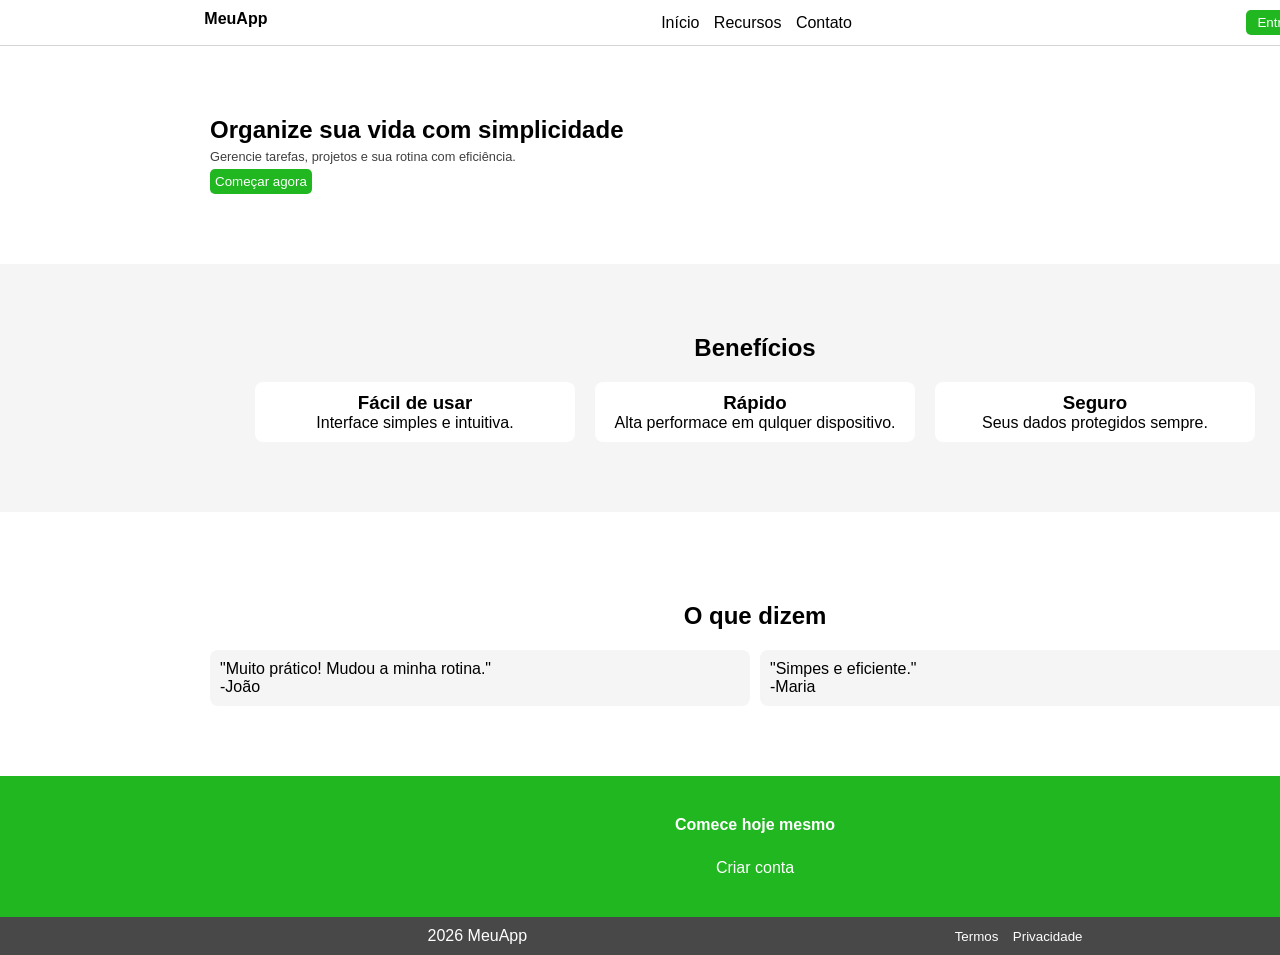
==== index.html @ 75bf66e9 "finalizei meuApp" ====
<!DOCTYPE html>
<html lang="PT-BR">
<head>
    <meta charset="UTF-8">
    <meta name="viewport" content="width=device-width, initial-scale=1.0">
    <link rel="stylesheet" href="style.css">
    <title>MeuApp</title>
</head>
<body>
        <header>
            <p>MeuApp</p>
            <div>
                <a href="">Início</a>
                <a href="">Recursos</a>
                <a href="">Contato</a>
            </div>
            <button>Entrar</button>
        </header>

        <section class="apresentacao">
                <h2>Organize sua vida com simplicidade</h2>
                <p>Gerencie tarefas, projetos e sua rotina com eficiência.</p>
                <button>Começar agora</button>
        </section>

        <section class="complemento1">
            <h2>Benefícios</h2>
             <article class="itens">
                <div>
                    <h3>Fácil de usar</h3> <p>Interface simples e intuitiva.</p>
                </div>

                <div>
                    <h3>Rápido</h3>
                    <p>Alta performace em qulquer dispositivo.</p>
                </div>
                <div>
                    <h3>Seguro</h3>
                    <p>Seus dados protegidos sempre.</p>
                </div>
            </article>
        </section>

        <section class="complemento2">
            <h2>O que dizem</h2>
            <article class="itens">
                <div>"Muito prático! Mudou a minha rotina." <blockquote>-João</blockquote>
                </div>
                <div>"Simpes e eficiente." <blockquote>-Maria</blockquote>
                </div>
            </article>
        </section>

        <section class="login">
            <h2>Comece hoje mesmo</h2>
            <a href="file:///C:/Users/Victor/Documents/Desafios/MeuApp/login.html">Criar conta</a>
        </section>

    <footer>
        <div>2026 MeuApp</div>
        <div>
            <button>Termos</button>
            <button>Privacidade</button>
        </div>
    </footer>
</body>
</html>
---- style.css ----
@charset "UTF-8";

*{
    box-sizing: border-box;
    margin: 0;
    padding: 0;
}

body{
    font-family: Arial, Helvetica, sans-serif;
    background-color: white;
    display: grid;
    grid-template-columns: 140px auto 140px;
}

header{
    display: flex;
    flex-direction: row;
    justify-content: space-around;
    align-content: center;
    grid-column: 1/4;
    padding: 10px;
    border-bottom: 1px solid rgba(169, 169, 169, 0.503);
}

header>div{
    align-content: center;
}

header> p{
    font-weight: bolder;
    align-items: center;
}

header>div>a{
    text-decoration: none;
    color: black;
    padding: 5px;
    align-content: center;
    transition: background-color 0.5s, color 0.5s, border-radius 0.5s;
}

header>div>a:hover{
    border-radius: 10px;
    padding: 5px;
    background-color: rgb(90, 200, 90);
    color: white;
}

header>button{
    border: none;
    border-radius: 5px;
    padding: 5px;
    width: 60px;
    align-items: center;
    background-color: rgb(32, 183, 32);
    color: white;
    cursor: pointer;
    transition: background-color 0.5s;
}

header>button:hover{
    background-color: green;
}

section.apresentacao{
  margin: 70px;
  grid-column: 2/4;
}

section.apresentacao>h2{
    padding-bottom: 5px;
}

section.apresentacao>p{
    font-size: 0.8em;
    color: rgba(0, 0, 0, 0.753);
}

section.apresentacao>button{
    border: none;
    background-color:rgb(32, 183, 32) ;
    color: white;
    border-radius: 5px;
    padding: 5px;
    margin-top: 5px;
    cursor: pointer;
}

section.complemento1{
    background-color: whitesmoke;
    padding: 70px;
    grid-column: 1/4;
}

.complemento1>article{
    display: flex;
    flex-direction: row;
    text-align: center;
    justify-content: center;
    gap: 20px;
}

section.complemento1>h2{
   text-align: center;
   padding-bottom: 20px;
}

article.itens>div{
    background-color: white;
    border-radius: 8px;
    padding: 10px;
    width: 320px;
    align-items: center;
}

section.complemento2{
    margin: 70px;
    grid-column: 2/3;
}

section.complemento2>h2{
    text-align: center;
    padding: 20px;
}

section.complemento2>.itens{
    display: flex;
    flex-direction: row;
    justify-content: space-between;
    gap: 10px;
}

section.complemento2>.itens>div{
    background-color: whitesmoke;
    width: 540px;
}

section.login{
    grid-column: 1/4;
    text-align: center;
    padding: 40px;
    background-color: rgb(32, 183, 32);
    color: white;
}

section.login>h2{
    font-size: 1em;
    padding-bottom: 25px;
}

section.login>a{
    text-decoration: none;
    color: white;
    transition: background-color 0.5s;
}

section.login>a:hover{
   background-color: rgb(2, 158, 2);
   padding: 5px;
   border-radius: 5px;

}

footer{
    grid-column: 1/4;
    display: flex;
    justify-content: space-evenly;
    padding: 10px;
    background-color: rgb(72, 72, 72);
    color: white;
}

footer>div>button{
    background-color: transparent;
    border: none;
    color: white;
    padding-left: 10px;
    cursor: pointer;
}

footer>div>button:hover{
    color: rgb(183, 182, 182);
}
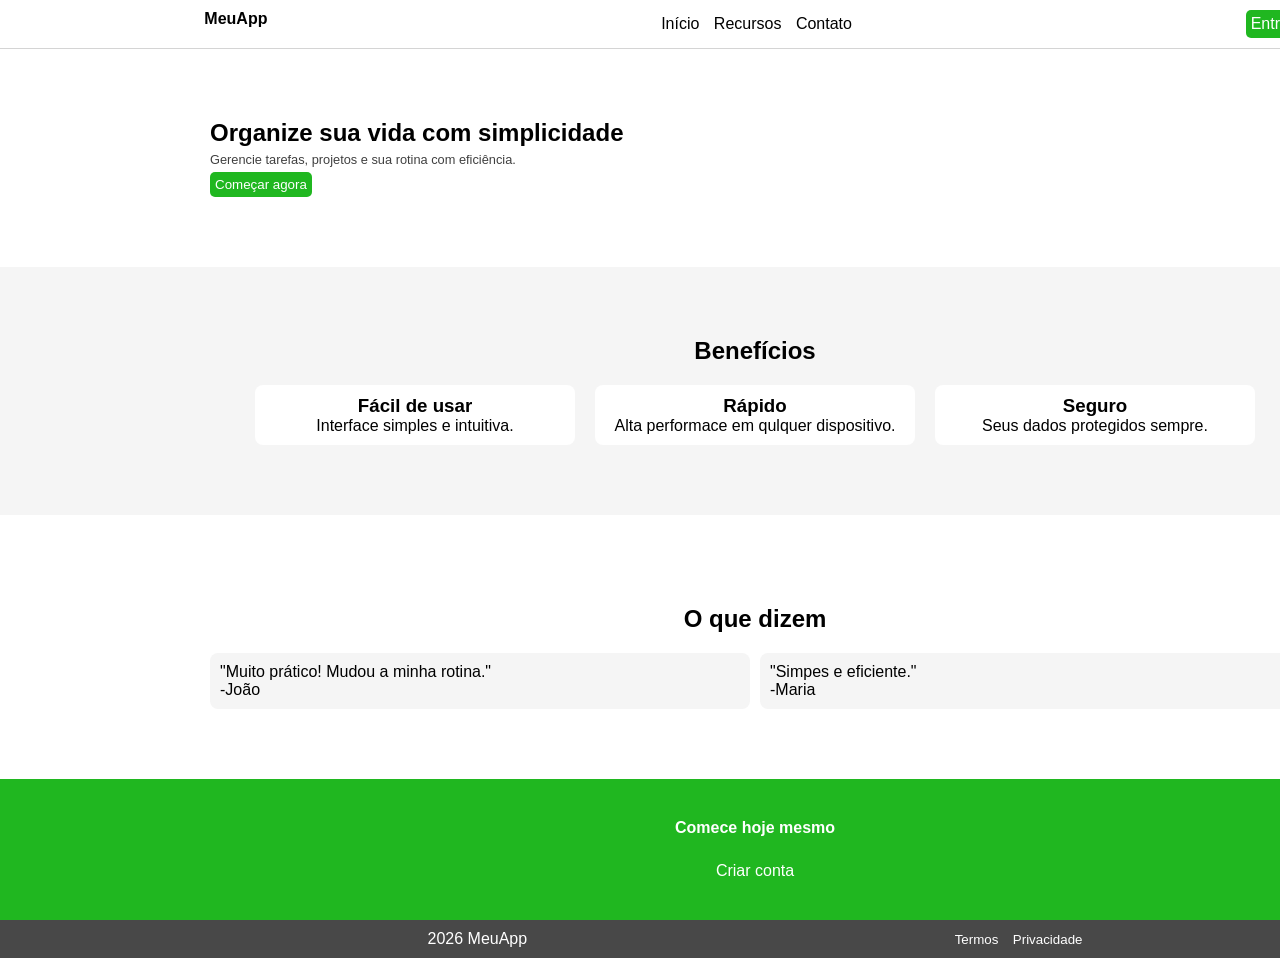
==== commit 3466c521: "atualizei meuapp" ====
--- a/index.html
+++ b/index.html
@@ -14,7 +14,7 @@
                 <a href="">Recursos</a>
                 <a href="">Contato</a>
             </div>
-            <button>Entrar</button>
+            <a href="login.html">Entrar</a>
         </header>
 
         <section class="apresentacao">
@@ -53,7 +53,7 @@
 
         <section class="login">
             <h2>Comece hoje mesmo</h2>
-            <a href="file:///C:/Users/Victor/Documents/Desafios/MeuApp/login.html">Criar conta</a>
+            <a href="login.html">Criar conta</a>
         </section>
 
     <footer>
--- a/style.css
+++ b/style.css
@@ -47,7 +47,8 @@
     color: white;
 }
 
-header>button{
+header>a{
+    text-decoration: none;
     border: none;
     border-radius: 5px;
     padding: 5px;
@@ -59,7 +60,7 @@
     transition: background-color 0.5s;
 }
 
-header>button:hover{
+header>a:hover{
     background-color: green;
 }
 
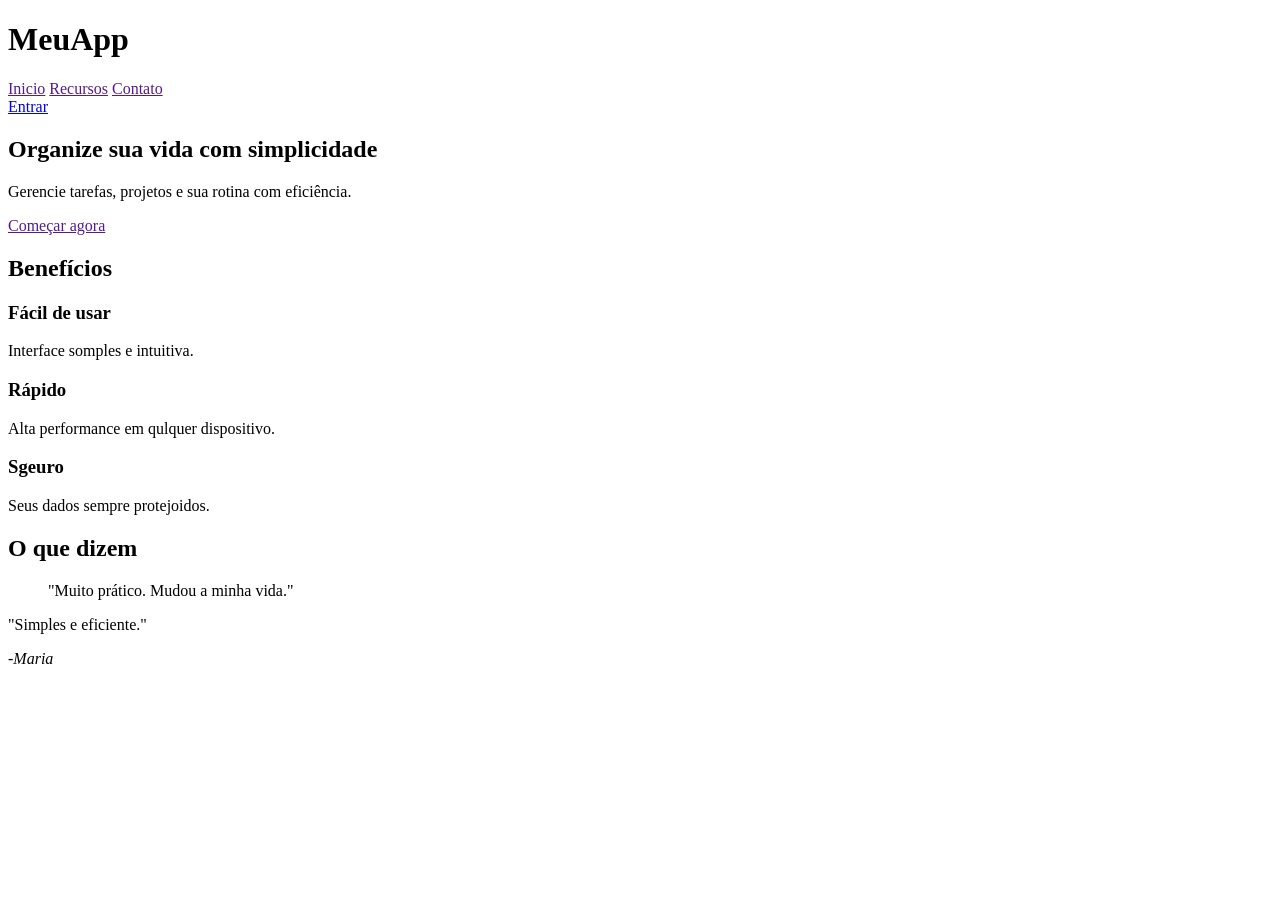
==== commit 35c69095: "comitei" ====
--- a/index.html
+++ b/index.html
@@ -3,65 +3,64 @@
 <head>
     <meta charset="UTF-8">
     <meta name="viewport" content="width=device-width, initial-scale=1.0">
-    <link rel="stylesheet" href="style.css">
     <title>MeuApp</title>
 </head>
 <body>
-        <header>
-            <p>MeuApp</p>
-            <div>
-                <a href="">Início</a>
+    <header class="header">
+
+        <div class="container-header">
+            <h1 class="logo">MeuApp</h1>
+            <nav>
+                <a href="">Inicio</a>
                 <a href="">Recursos</a>
                 <a href="">Contato</a>
+            </nav>
+            <a href="#" class="btn">Entrar</a>
+        </div>
+
+    </header>
+
+    <section class="hero">
+        <div class="container">
+            <h2>Organize sua vida com simplicidade</h2>
+            <p>Gerencie tarefas, projetos e sua rotina com eficiência.</p>
+            <a href="" class="btn">Começar agora</a>
+                </section>
+        </div>
+
+    <section class="features">
+        <div class="container">
+            <h2>Benefícios</h2>
+
+            <div class="features-grid">
+                <h3>Fácil de usar</h3>
+                <p>Interface somples e intuitiva.</p>
             </div>
-            <a href="login.html">Entrar</a>
-        </header>
+            <div>
+                <h3>Rápido</h3>
+                <p>Alta performance em qulquer dispositivo.</p>
+            </div>
+            <div>
+                <h3>Sgeuro</h3>
+                <p>Seus dados sempre protejoidos.</p>
+            </div>
+    </section>
+        </div>
 
-        <section class="apresentacao">
-                <h2>Organize sua vida com simplicidade</h2>
-                <p>Gerencie tarefas, projetos e sua rotina com eficiência.</p>
-                <button>Começar agora</button>
-        </section>
+    <section class="testimonials">
+        <div class="container">
+            <h2>O que dizem</h2>
 
-        <section class="complemento1">
-            <h2>Benefícios</h2>
-             <article class="itens">
-                <div>
-                    <h3>Fácil de usar</h3> <p>Interface simples e intuitiva.</p>
-                </div>
+            <div class="">
+                <blockquote>
+                <p>"Muito prático. Mudou a minha vida."</p>
+                </blockquote>
 
-                <div>
-                    <h3>Rápido</h3>
-                    <p>Alta performace em qulquer dispositivo.</p>
-                </div>
-                <div>
-                    <h3>Seguro</h3>
-                    <p>Seus dados protegidos sempre.</p>
-                </div>
-            </article>
-        </section>
-
-        <section class="complemento2">
-            <h2>O que dizem</h2>
-            <article class="itens">
-                <div>"Muito prático! Mudou a minha rotina." <blockquote>-João</blockquote>
-                </div>
-                <div>"Simpes e eficiente." <blockquote>-Maria</blockquote>
-                </div>
-            </article>
-        </section>
-
-        <section class="login">
-            <h2>Comece hoje mesmo</h2>
-            <a href="login.html">Criar conta</a>
-        </section>
-
-    <footer>
-        <div>2026 MeuApp</div>
-        <div>
-            <button>Termos</button>
-            <button>Privacidade</button>
+                </blockquote>
+                    <p>"Simples e eficiente."</p>
+                <cite>-Maria</cite>
+            </div>
         </div>
-    </footer>
+    </section>
 </body>
 </html>
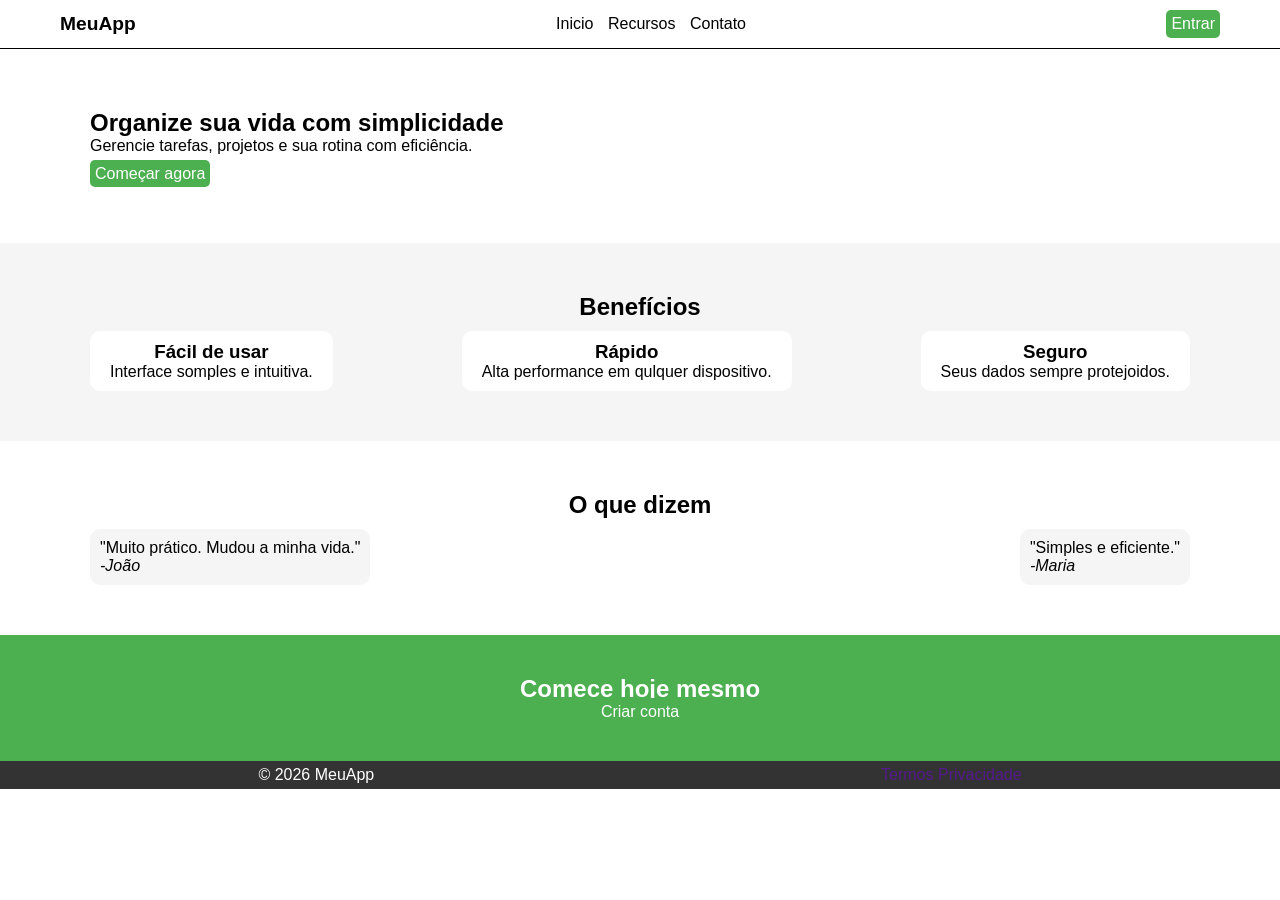
==== commit af92d28a: "responsividade" ====
--- a/index.html
+++ b/index.html
@@ -3,6 +3,156 @@
 <head>
     <meta charset="UTF-8">
     <meta name="viewport" content="width=device-width, initial-scale=1.0">
+
+    <style>
+        
+        :root {
+        --primary: #4CAF50;
+        --primary-dark: #43a047;
+        --dark: #333;
+        --light: #f5f5f5;
+        }
+
+        *{
+            box-sizing: border-box;
+            margin: 0;
+            padding: 0;
+        }
+
+        body{
+            font-family: Arial, Helvetica, sans-serif;
+        }
+
+        .container{
+            width: 90%;
+            max-width: 1100px;
+            margin: 0 auto;
+        }
+
+        .btn{
+            text-decoration: none;
+            background-color: var(--primary);
+            color: white;
+            border-radius: 5px;
+            padding: 5px;
+        }
+
+        header{
+            border-bottom: 1px solid black;
+            padding: 10px 60px;
+        }
+
+        .container-header{
+            display: flex;
+            justify-content: space-between;
+            align-items: center;
+        }
+
+        .logo{
+            font-size: 1.2em;
+        }
+        
+        .container-header>nav>a{
+            text-decoration: none;
+            padding: 5px;
+            color: black;
+        }
+
+        .container-header>nav>a:hover{
+            border-radius: 5px;
+            background-color: var(--primary-dark);
+            color: white;
+            padding: 10px;
+        }
+
+        .hero{
+            padding: 60px 0;
+        }
+
+        .hero>.container>p{
+            padding-bottom: 10px;
+        }
+
+        .features{
+            padding: 50px 0;
+            text-align: center;
+            background-color: var(--light);
+        }
+
+        .features h2{
+            margin-bottom: 10px;
+        }
+
+        .features>.container{
+            display: flex;
+            justify-content: space-between;
+            gap: 10px;
+            border-radius: 5px;
+        }
+
+        .features-grid{
+            border-radius: 10px;
+            padding: 10px 20px;
+            background-color: white;
+        }
+
+        .testimonials{
+            padding: 50px 0;
+        }
+
+        .testimonials h2{
+            text-align: center;
+            padding-bottom: 10px;
+        }
+
+        .testimonials-grid{
+            display: flex;
+            justify-content: space-between;
+        }
+
+        blockquote{
+            border-radius: 10px;
+            padding: 10px;
+            background-color: var(--light);
+        }
+
+        .cta{
+            padding: 40px 0;
+            text-align: center;
+            background-color: var(--primary);
+            color: white;
+        }
+
+        .container-footer{
+            display: flex;
+            justify-content: space-around;
+            padding: 5px;
+            background-color: var(--dark);
+            color: white;
+        }
+
+        .container-footer>nav>a{
+            text-decoration: none;
+        }
+
+        @media screen and (max-width: 762px) {
+            .container-header{
+                flex-direction: column;
+                gap: 15px;
+            }
+
+            .features>.container{
+                flex-direction: column;
+            }
+
+            .testimonials-grid{
+                flex-direction: column;
+                gap: 10px;
+            }
+        }
+        
+    </style>
+
     <title>MeuApp</title>
 </head>
 <body>
@@ -10,7 +160,7 @@
 
         <div class="container-header">
             <h1 class="logo">MeuApp</h1>
-            <nav>
+            <nav class="nav">
                 <a href="">Inicio</a>
                 <a href="">Recursos</a>
                 <a href="">Contato</a>
@@ -21,46 +171,70 @@
     </header>
 
     <section class="hero">
+
         <div class="container">
             <h2>Organize sua vida com simplicidade</h2>
             <p>Gerencie tarefas, projetos e sua rotina com eficiência.</p>
             <a href="" class="btn">Começar agora</a>
-                </section>
-        </div>
+        </div>
+    </section>
 
     <section class="features">
-        <div class="container">
-            <h2>Benefícios</h2>
+         <h2>Benefícios</h2>
+        <div class="container">
 
             <div class="features-grid">
                 <h3>Fácil de usar</h3>
                 <p>Interface somples e intuitiva.</p>
             </div>
-            <div>
+            <div class="features-grid">
                 <h3>Rápido</h3>
                 <p>Alta performance em qulquer dispositivo.</p>
             </div>
-            <div>
-                <h3>Sgeuro</h3>
+            <div class="features-grid">
+                <h3>Seguro</h3>
                 <p>Seus dados sempre protejoidos.</p>
             </div>
-    </section>
-        </div>
+        </div>
+    </section>
 
     <section class="testimonials">
+
         <div class="container">
             <h2>O que dizem</h2>
 
-            <div class="">
+            <div class="testimonials-grid">
+
                 <blockquote>
                 <p>"Muito prático. Mudou a minha vida."</p>
+                <cite>-João</cite>
                 </blockquote>
 
+                <blockquote>
+                 <p>"Simples e eficiente."</p>
+                <cite>-Maria</cite>
                 </blockquote>
-                    <p>"Simples e eficiente."</p>
-                <cite>-Maria</cite>
-            </div>
-        </div>
-    </section>
+            </div>
+        </div>
+    </section>
+
+    <section class="cta">
+        <div class="container">
+            <h2>Comece hoje mesmo</h2>
+            <a href="" class="btn">Criar conta</a>
+        </div>
+    </section>
+
+    <footer class="footer">
+
+        <div class="container-footer">
+            <p>© 2026 MeuApp</p>
+
+            <nav class="nav">
+                <a href="">Termos</a>
+                <a href="">Privacidade</a>
+            </nav>
+        </div>
+    </footer>
 </body>
 </html>
